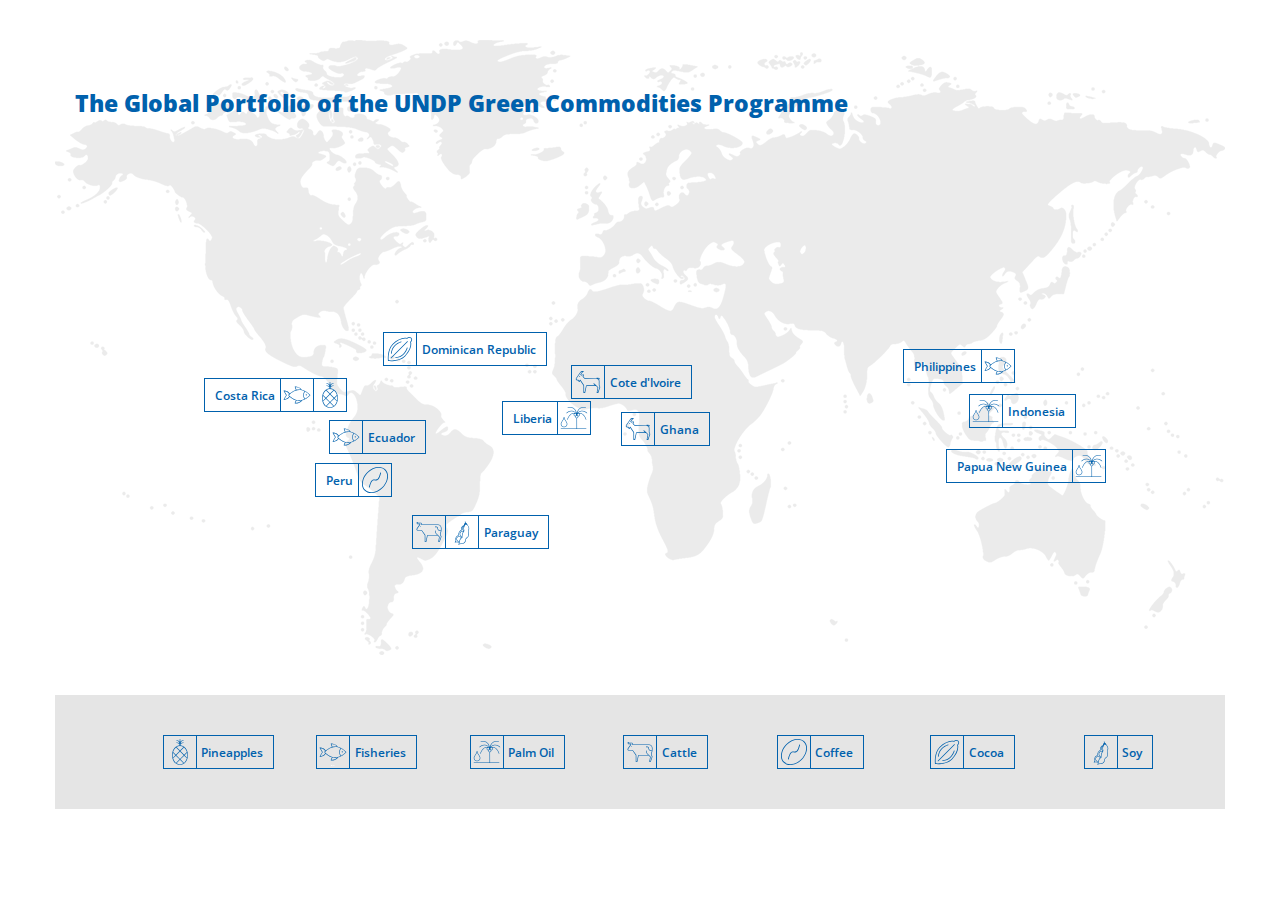
==== gcpmap032019v2/index.html @ 8ef66624 "Latest GCP icons" ====
<!doctype html>
<html class="no-js" lang="en">
<head>
    <meta http-equiv="Content-Type" content="text/html; charset=utf-8" />
    <meta name="Download-Settings" content="['images/']" />
    <!-- Title of the Product  -->
    <title>UNDP - Green Commodities Programme</title>
    <link href="https://fonts.googleapis.com/css?family=Open+Sans:400,600,800" rel="stylesheet">
    <link rel="stylesheet" type="text/css" href="css/map.css" media="screen">
</head>
<body>
    <div id="map-wrapper">
        <header class="map-header">
           <!-- <div class="map-logo-area">
                <img src="images/undp-logo.png" alt="undp">
            </div> -->
            <h1>The Global Portfolio of the UNDP Green Commodities Programme</h1>
        </header>
        <div class="map-holder">
            <div class="map">
                <img src="images/none.gif" width="1170" height="615" usemap="#map" alt="none">
                <ul>
                    <li id="area1">
                        <a target="top" href="http://www.undp.org/content/gcp/en/home/countries-and-commodities/costa-rica-fisheries.html">area1</a>
                    </li>
                    <li id="area2">
                        <a target="top" href="http://www.undp.org/content/gcp/en/home/countries-and-commodities/costa-rica-pineapple.html">area2</a>
                    </li>
                   <!-- <li id="area3">
                        <a target="_blank" href="https://www.google.com/">area3</a>
                    </li> -->
                    <li id="area4">
                        <a target="_blank" href="http://www.undp.org/content/gcp/en/home/countries-and-commodities/Ecuador.html">area4</a>
                    </li>
                    <!--<li id="area5">
                        <a target="_blank" href="https://www.google.com/">area5</a>
                    </li>
                    <li id="area6">
                        <a target="_blank" href="https://www.google.com/">area6</a>
                    </li>
                    <li id="area7">
                        <a target="_blank" href="https://www.google.com/">area7</a>
                    </li>
                    <li id="area8">
                        <a target="_blank" href="https://www.google.com/">area8</a>
                    </li>-->
                    <li id="area9">
                        <a target="top" href="http://www.undp.org/content/gcp/en/home/countries-and-commodities/peru-coffee.html">area9</a>
                    </li>
                    <li id="area10">
                        <a target="top" href="http://www.undp.org/content/gcp/en/home/countries-and-commodities/dominican-republic-cocoa.html">area10</a>
                    </li>
                    <li id="area11">
                        <a target="top" href="http://www.undp.org/content/gcp/en/home/countries-and-commodities/paraguay-beef-and-soy.html">area11</a>
                    </li>
                    <li id="area12">
                        <a target="top" href="http://www.undp.org/content/gcp/en/home/countries-and-commodities/paraguay-beef-and-soy.html">area12</a>
                    </li>
                    <li id="area13">
                        <a target="top" href="http://www.undp.org/content/gcp/en/home/countries-and-commodities/cote-d-ivoire-cocoa.html">area13</a>
                    </li>
                    <!--<li id="area14">
                        <a target="_blank" href="https://www.google.com/">area14</a>
                    </li>-->
                    <li id="area15">
                        <a target="top" href="http://www.undp.org/content/gcp/en/home/countries-and-commodities/liberia-palm-oil.html">area15</a>
                    </li>
                    <li id="area16">
                        <a target="top" href="http://www.undp.org/content/gcp/en/home/countries-and-commodities/ghana-cocoa.html">area16</a>
                    </li>
                    <li id="area17">
                        <a target="_blank" href="http://www.undp.org/content/gcp/en/home/countries-and-commodities/Philippines.html">area17</a>
                    </li>
                    <!--<li id="area18">
                        <a target="_blank" href="http://www.undp.org/content/gcp/en/home/countries-and-commodities/Philippines.html">area18</a>
                    </li>-->
                    <li id="area19">
                        <a target="top" href="http://www.undp.org/content/gcp/en/home/countries-and-commodities/indonesia-palm-oil.html">area19</a>
                    </li>
                    <li id="area20">
                        <a target="top" href="http://www.undp.org/content/gcp/en/home/countries-and-commodities/papua-new-guinea-palm-oil.html">area20</a>
                    </li>
                </ul>
                <map name="map" id="map">
                    <area coords="345,483,21" shape="circle" alt="area1">
                    <area coords="383,482,21" shape="circle" alt="area2">
                   <!-- <area coords="417,569,21" shape="circle" alt="area3">-->
                    <area coords="378,531,22" shape="circle" alt="area4">
                    <!--<area coords="339,572,22" shape="circle" alt="area5">
                    <area coords="301,572,21" shape="circle" alt="area6"> 
                    <area coords="453,622,22" shape="circle" alt="area7">
                    <area coords="412,625,22" shape="circle" alt="area8">-->
                    <!-- CHANGE COORDS HERE-->
                    <area coords="371,627,22" shape="circle" alt="area9">
                    <area coords="561,646,22" shape="circle" alt="area10">
                    <area coords="519,647,22" shape="circle" alt="area11">
                    <area coords="480,434,21" shape="circle" alt="area12">
                    <area coords="694,465,21" shape="circle" alt="area13">
                    <area coords="734,465,22" shape="circle" alt="area14">
                    <area coords="718,518,22" shape="circle" alt="area15">
                    <area coords="800,534,22" shape="circle" alt="area16">
                    <!--Phil--><area coords="1406,482,22" shape="circle" alt="area17">
                    <area coords="1295,455,21" shape="circle" alt="area18">
                    <area coords="1321,520,22" shape="circle" alt="area19">
                    <area coords="1280,522,22" shape="circle" alt="area20">
                </map>
            </div>
        </div>    
        <div class="ico-infos-holder">
            <div class="ico-infos-frame">
               <ul class="ico-infos">
                    <li id="area2">
                        <a>area2</a>
                    </li>
                </ul>
                <ul class="ico-infos">
                    <li id="area1">
                        <a>area1</a>
                    </li>
                </ul>
                <ul class="ico-infos">
                    <li id="area3">
                        <a>area3</a>
                    </li>
                </ul>
                <ul class="ico-infos">
                    <li id="area12">
                        <a>area12</a>
                    </li>
                </ul>
                <ul class="ico-infos">
                    <li id="area5">
                        <a>area5</a>
                    </li>
                </ul> 
                <ul class="ico-infos">
                    <li id="area6">
                        <a>area6</a>
                    </li>
                </ul> 
                <ul class="ico-infos">
                    <li id="area11">
                        <a>area11</a>
                    </li>
                </ul>
            </div>    
        </div>
    </div>
</body>
</html>
---- gcpmap032019v2/css/map.css ----
* {
    margin: 0;
    padding: 0;
    max-height: 1000000px;
    box-sizing: border-box;
}
*:before, *:after {
    box-sizing: border-box;
}
ul, ol, dl, p, h1, h2, h3, h4, h5, h6, address, form, table, blockquote, applet, embed, object, iframe, frameset {
    margin: 0 0 14px;
}
ul{
    margin-left: 50px;
}
ol{
    margin-left: 67px;
}
ul{
    list-style: disc;
}
html, body, div, span, applet, embed, object, iframe, frameset, p, q, blockquote, sub, sup, a, abbr, acronym, font, img, small, center, h1, h2, h3, h4, h5, h6, b, strong, big, u, ins, i, cite, em, var, dfn, address, s, strike, del, dl, dt, dd, ol, ul, li, pre, code, kbd, samp, tt, fieldset, legend, form, label, table, caption, tbody, tfoot, thead, tr, th, td, article, aside, canvas, details, figcaption, figure, footer, header, hgroup, menu, nav, section, summary, time, mark, audio, video {
    border: 0;
    background: none;
}
html {
    box-sizing: border-box;
    font-family: sans-serif;
    -webkit-text-size-adjust: 100%;
    -ms-text-size-adjust: 100%;
    -ms-overflow-style: scrollbar;
    -webkit-tap-highlight-color: transparent
}
body{
    margin:0;
}
img{border:none;}
form,fieldset{
    margin:0;
    padding:0;
    border:none;
}
#map-wrapper{
    overflow: hidden;
    position: relative;
}
.map-header{
    padding: 40px 20px 0;
    z-index: 9999;
    font-family: 'Open Sans', sans-serif;
    width: 1170px;
    position: absolute;
    top: 50px;
    left: 50%;
    margin: 0 0 0 -585px;
}
.map-logo-area{
    float: right;
    margin: 0 10px;
    width: 180px;
}
.ico-infos-holder{
    padding: 0;
    overflow: hidden;
    list-style: none;
    width: auto;
    height: auto;
    padding: 40px 10px;
    background-color: rgba(0,0,0,0.1);
    text-align: center;
    font-family: 'Open Sans', sans-serif;
    margin: 0 auto 40px;
    max-width: 1170px;
}
.ico-infos-holder .ico-infos{
    display: inline-block;
    vertical-align: middle;
    width: 13%;
    padding: 0;
    margin: 0;
    list-style: none;
}
.ico-infos-holder ul li{
    display: inline-block;
    vertical-align: middle;
    position: relative;
    text-indent:-9999em;
    width:34px;
    height:34px;
    border: 1px solid #0061AD;
    padding: 2px;
    font-size: 12px;
    line-height: 15px;
    font-weight: 600;
    white-space: nowrap;
}
.ico-infos-holder ul li a{
    display: block;
    height: 100%;
    overflow:hidden;
    background-repeat:no-repeat;
    background-size: cover;
    background-position: 50% 50%;
    margin: 0 auto;
    cursor: pointer;
}
.ico-infos-holder ul li:hover{
    background: #0061AD;
}
.ico-infos-holder ul li#area1 a{ 
    background-image:url(../images/ico-fisheries.svg); 
    background-position: 0px 0px;
}
.ico-infos-holder ul li#area2 a{ 
    background-image:url(../images/ico-pineapple.svg); 
    background-position: 0px 0px;
}
.ico-infos-holder ul li#area3 a{ 
    background-image:url(../images/ico-palmoil.svg); 
    background-position: 0px 0px;
}
.ico-infos-holder ul li#area5 a{ 
    background-image:url(../images/ico-coffee.svg); 
    background-position: 0px 0px;
}
.ico-infos-holder ul li#area6 a{ 
    background-image:url(../images/ico-cocoa.svg); 
    background-position: 0px 0px;
}
.ico-infos-holder ul li#area12 a{ 
    background-image:url(../images/ico-beef.svg); 
    background-position: 0px 0px;
}
.ico-infos-holder ul li#area11 a{ 
    background-image:url(../images/ico-soy.svg); 
    background-position: 0px 0px;
}
.ico-infos-holder ul li#area12:hover a{
    background-position: 0px -24px;
}
.ico-infos-holder ul li#area6:hover a{
    background-position: 0px -30px;
}
.ico-infos-holder ul li#area5:hover a{
    background-position: 0px -30px;
}
.ico-infos-holder ul li#area1:hover a{
    background-position: 0px -21px;
}
.ico-infos-holder ul li#area3:hover a{
    background-position: 0px -28px;
}
.ico-infos-holder ul li#area2:hover a{
    background-position: 1px -28px;
}
.ico-infos-holder ul li#area11:hover a{
    background-position: 0 -28px;
}

.ico-infos-holder ul li#area3:after{
    content: "Palm Oil";
    position: absolute;
    border: 1px solid #0061AD;
    top: -1px;
    left: 86.7%;
    right: auto;
    z-index: 1;
    color: #0061AD;
    text-indent: initial;
    padding: 9px 10px;
    border-left: none;
    bottom: -1px;
}
.ico-infos-holder ul li#area11:after{
    content: "Soy";
    position: absolute;
    border: 1px solid #0061AD;
    top: -1px;
    left: 86.7%;
    right: auto;
    z-index: 1;
    color: #0061AD;
    text-indent: initial;
    padding: 9px 10px;
    border-left: none;
    bottom: -1px;
}
.ico-infos-holder ul li#area2:after{
    content: "Pineapples";
    position: absolute;
    border: 1px solid #0061AD;
    top: -1px;
    left: 86.7%;
    right: auto;
    z-index: 1;
    color: #0061AD;
    text-indent: initial;
    padding: 9px 10px;
    border-left: none;
    bottom: -1px;
}
.ico-infos-holder .ico-infos li#area12,
.ico-infos-holder .ico-infos li#area2,
.ico-infos-holder .ico-infos li#area1,
.ico-infos-holder .ico-infos li#area6,
.ico-infos-holder .ico-infos li#area11,
.ico-infos-holder .ico-infos li#area3,
.ico-infos-holder .ico-infos li#area5{
    top: inherit;
    left: inherit;
}
.ico-infos-holder .ico-infos li#area5:after{
    content: "Coffee";
    position: absolute;
    border: 1px solid #0061AD;
    top: -1px;
    left: 86.7%;
    right: auto;
    z-index: 1;
    color: #0061AD;
    text-indent: initial;
    padding: 9px 10px 8px;
    border-left: none;
    bottom: -1px;
}
.ico-infos-holder .ico-infos li#area3:after{
    content: "Palm Oil";
    position: absolute;
    border: 1px solid #0061AD;
    top: -1px;
    left: 86.7%;
    right: auto;
    z-index: 1;
    color: #0061AD;
    text-indent: initial;
    padding: 9px 10px 8px;
    border-left: none;
    bottom: -1px;
}
.ico-infos-holder .ico-infos li#area11:after{
    content: "Soy";
    position: absolute;
    border: 1px solid #0061AD;
    top: -1px;
    left: 86.7%;
    right: auto;
    z-index: 1;
    color: #0061AD;
    text-indent: initial;
    padding:9px 10px 8px;
    border-left: none;
    bottom: -1px;
}
.ico-infos-holder .ico-infos li#area6:after{
    content: "Cocoa";
    position: absolute;
    border: 1px solid #0061AD;
    top: -1px;
    left: 86.7%;
    right: auto;
    z-index: 1;
    color: #0061AD;
    text-indent: initial;
    padding: 9px 10px 8px;
    border-left: none;
    bottom: -1px;
}
.ico-infos-holder .ico-infos li#area12:after{
    content: "Cattle";
    position: absolute;
    border: 1px solid #0061AD;
    top: -1px;
    left: 86.7%;
    right: auto;
    z-index: 1;
    color: #0061AD;
    text-indent: initial;
    padding: 9px 10px 8px;
    border-left: none;
    bottom: -1px;
}
.ico-infos-holder .ico-infos li#area2:after{
    content: "Pineapples";
    position: absolute;
    border: 1px solid #0061AD;
    top: -1px;
    left: 86.7%;
    right: auto;
    z-index: 1;
    color: #0061AD;
    text-indent: initial;
    padding: 9px 10px 8px;
    border-left: none;
    bottom: -1px;
}
.ico-infos-holder .ico-infos li#area1:after{
    content: "Fisheries";
    position: absolute;
    border: 1px solid #0061AD;
    top: -1px;
    left: 86.7%;
    right: auto;
    z-index: 1;
    color: #0061AD;
    text-indent: initial;
    padding: 9px 10px 8px;
    border-left: none;
    bottom: -1px;
}
.map-logo-area img{
    width: 100%;
    height: auto;
}
.map-header h1{
    color: #0061AD;
    font-weight: 800;
    font-size: 23px;
    line-height: 27px;
    margin: 0;
}
.map-holder{
    overflow: auto;
}
.map {
    font-family: 'Open Sans', sans-serif;
    width:1170px;
    height:615px;
    margin: 40px auto;
    position:relative;
    background:url(../images/world-map.png) no-repeat;
}
.map img {
    position:absolute;
    top:0;
    left:0;
    z-index:10;
}
.map ul {
    width: 100%;
    height: 100%;
    padding:0;
    margin:0;
    list-style:none;
    position:relative;
    z-index: 99;
}
.map li {
    position:absolute;
    text-indent:-9999em;
    width:34px;
    height:34px;
    /* background-color: #fff; */
    border: 1px solid #0061AD;
    padding: 2px;
    font-size: 12px;
    line-height: 15px;
    font-weight: 600;
    white-space: nowrap;
}
.map li.activestate { display:block;}
.map li a{
    display: block;
    height: 100%;
    overflow:hidden;
    background-repeat:no-repeat;
    background-size: cover;
    background-position: 50% 50%;
    margin: 0 auto;
}
.map li:hover{
    background: #0061AD;
}
.map li#area1 a{ 
    background-image:url(../images/ico-fisheries.svg); 
    background-position:  0 0;
}
.map li#area2 a{ 
    background-image:url(../images/ico-pineapple.svg); 
    background-position:  0 0;
}
.map li#area3 a{ 
    background-image:url(../images/ico-palmoil.svg); 
    background-position:  0 0;
}
.map li#area4 a{ 
    background-image:url(../images/ico-fisheries.svg);
    background-position:  0 0; 
}
.map li#area5 a{ 
    background-image:url(../images/ico-coffee.png);
    background-position:  0 0;
}
.map li#area6 a{ 
    background-image:url(../images/ico-cocoa.png); 
    background-position:  0 0;
}
.map li#area7 a{ 
    background-image:url(../images/ico-palmoil.svg); 
    background-position:  0 0;
}
.map li#area8 a{ 
    background-image:url(../images/ico-cocoa.png); 
    background-position:  0 0;
}
.map li#area9 a{ 
    background-image:url(../images/ico-coffee.svg); 
    background-position:  0 0;
}
.map li#area10 a{ 
    background-image:url(../images/ico-cocoa.svg); 
    background-position:  0 0;
}
.map li#area11 a{ 
    background-image:url(../images/ico-soy.svg); 
    background-position:  0 0;
}
.map li#area12 a{ 
    background-image:url(../images/ico-beef.svg); 
    background-position:  0 0;
}
.map li#area13 a{ 
    background-image:url(../images/ico-cashmere.svg); 
    background-position:  0 0;
}
.map li#area14 a{ 
    background-image:url(../images/ico-palmoil.svg); 
    background-position:  0 0;
}
.map li#area15 a{ 
    background-image:url(../images/ico-palmoil.svg); 
    background-position:  0 0;
}
.map li#area16 a{ 
    background-image:url(../images/ico-cashmere.svg); 
    background-position:  0 0;
}
.map li#area17 a{ 
    background-image:url(../images/ico-fisheries.svg); 
    background-position:  0 0;
}
.map li#area18 a{ 
    background-image:url(../images/ico-fisheries.svg); 
    background-position:  0 0;
}
.map li#area19 a{ 
    background-image:url(../images/ico-palmoil.svg); 
    background-position:  0 0;
}
.map li#area20 a{ 
    background-image:url(../images/ico-palmoil.svg); 
    background-position:  0 0;
}
.map li#area12:hover a{
    background-position: 0px -24px;
}
.map li#area6:hover a{
    background-position: 0px -30px;
}
.map li#area5:hover a{
    background-position: 0px -30px;
}
.map li#area1:hover a{
    background-position: 0px -21px;
}
.map li#area3:hover a{
    background-position: 0px -28px;
}
.map li#area4:hover a,
.map li#area17:hover a{
    background-position: 0px -22px;
}
.map li#area2:hover a{
    background-position: 1px -28px;
}
.map li#area11:hover a{
    background-position: 0 -28px;
}
.map li#area9:hover a{
    background-position: 0 -30px;
}
.map li#area10:hover a{
    background-position: 0 -30px;
}
.map li#area15:hover a,
.map li#area19:hover a{
    background-position: 0 -28px;
}
.map li#area13:hover a,
.map li#area16:hover a,
.map li#area20:hover a{
    background-position: 0 -27px;
}
.map li.activestate { display:block;}
.map li#area1 {
    top: 338px;
    left: 225px;
}
.map li#area1:after{
    content: "Costa Rica";
    position: absolute;
    border: 1px solid #0061AD;
    top: -1px;
    right: 86.7%;
    z-index: 1;
    color: #0061AD;
    text-indent: initial;
    padding: 9px 10px 8.9px;
    border-right: none;
    bottom: -1px;
}
.map li#area2 {   
    top: 338px;
    left: 258px;
}
.map li#area3 {
    top: 409px;
    left: 244px;
    z-index: 3;
}
.map li#area4 {
    top: 380px;
    left: 274px;
    z-index: 4;
}
.map li#area4:after{
    content: "Ecuador";
    position: absolute;
    border: 1px solid #0061AD;
    top: -1px;
    left: 86.7%;
    z-index: 1;
    color: #0061AD;
    text-indent: initial;
    padding: 9px 10px;
    border-left: none;
    bottom: -1px;
}
.map li#area5 {
    top: 409px;
    left: 213px;
    z-index: 2;
}
.map li#area6 {
    top: 409px;
    left: 181px;
    z-index: 1;
}
.map li#area7 {
    top: 453px;
    left: 309px;
    z-index: 3;
}
.map li#area8 {
    top: 453px;
    left: 278px;
    z-index: 2;
}
/*If need to change icon and label coordinates, change in the CSS here after identifying the corresponding area number */
.map li#area9 {
    top: 423px;
    left: 303px;
    z-index: 1;
}

.map li#area9:after{
    content: "Peru";
    position: absolute;
    border: 1px solid #0061AD;
    top: -1px;
    right: 86.7%;
    z-index: 1;
    color: #0061AD;
    text-indent: initial;
    padding: 9px 10px 8px;
    border-right: none;
    bottom: -1px;
}

.map li#area10 {
    top: 292px;
    left: 328px;
    z-index: 1;
}
.map li#area10:after{
    content: "Dominican Republic";
    position: absolute;
    border: 1px solid #0061AD;
    top: -1px;
    left: 86.7%;
    z-index: 1;
    color: #0061AD;
    text-indent: initial;
    padding: 9px 10px;
    border-left: none;
    bottom: -1px;
}
.map li#area11 {
    top: 475px;
    left: 390px;
    z-index: 1;
}
.map li#area11:after{
    content: "Paraguay";
    position: absolute;
    border: 1px solid #0061AD;
    top: -1px;
    left: 86.7%;
    z-index: 1;
    color: #0061AD;
    text-indent: initial;
    padding: 9px 10px 8px;
    border-left: none;
    bottom: -1px;
}
.map li#area12 {
    top: 475px;
    left: 357px;
    z-index: 2;
}
.map li#area13 {
    top: 325px;
    left: 516px;
    z-index: 2;
}
.map li#area13:after{
    content: "Cote d'lvoire";
    position: absolute;
    border: 1px solid #0061AD;
    top: -1px;
    left: 86.7%;
    z-index: 1;
    color: #0061AD;
    text-indent: initial;
    padding: 9px 10px;
    border-left: none;
    bottom: -1px;
}
.map li#area14 {
    top: 325px;
    left: 487px;
    z-index: 1;
}
.map li#area15 {
    top: 361px;
    left: 502px;
    z-index: 1;
}
.map li#area15:after{
    content: "Liberia";
    position: absolute;
    border: 1px solid #0061AD;
    top: -1px;
    right: 86.7%;
    z-index: 1;
    color: #0061AD;
    text-indent: initial;
    padding: 9px 10px;
    border-right: none;
    bottom: -1px;
}
.map li#area16 {
    top: 372px;
    left: 566px;
    z-index: 1;
}
.map li#area16:after{
    content: "Ghana";
    position: absolute;
    border: 1px solid #0061AD;
    top: -1px;
    left: 86.7%;
    z-index: 1;
    color: #0061AD;
    text-indent: initial;
    padding: 9px 10px;
    border-left: none;
    bottom: -1px;
}
.map li#area17 {
    top: 309px;
    right: 210px;
    z-index: 1;
}
.map li#area17:after{
    content: "Philippines";
    position: absolute;
    border: 1px solid #0061AD;
    top: -1px;
    right: 86.7%;
    z-index: 1;
    color: #0061AD;
    text-indent: initial;
    padding: 9px 10px;
    border-right: none;
    bottom: -1px;
}
.map li#area18 {
    top: 354px;
    right: 192px;
    z-index: 2;
}
.map li#area19 {
    top: 354px;
    right: 222px;
    z-index: 1;
}

.map li#area19:after{
    content: "Indonesia";
    position: absolute;
    border: 1px solid #0061AD;
    top: -1px;
    left: 86.7%;
    z-index: 1;
    color: #0061AD;
    text-indent: initial;
    padding: 9px 10px 8.8px;
    border-left: none;
    bottom: -1px;
}

.map li#area20 {
    top: 409px;
    right: 119px;
    z-index: 1;
}
.map li#area20:after{
    content: "Papua New Guinea";
    position: absolute;
    border: 1px solid #0061AD;
    top: -1px;
    right: 86.7%;
    z-index: 1;
    color: #0061AD;
    text-indent: initial;
    padding: 9px 10px;
    border-right: none;
    bottom: -1px;
}
@media screen and (max-width: 1180px) {
    .map-header {
        width: 800px;
        margin: 0 0 0 -400px;
    }
}

@media screen and (max-width: 992px) {
    .ico-infos-frame{
        padding: 0 6rem 0 0;
    }
    .map-header {
        width: 500px;
        margin: 0 0 0 -250px;
    }
    .ico-infos-holder .ico-infos{
        width: 20%;
        margin: 10px 0 10px -4px;
    }
    .ico-infos-holder ul li:after{
        min-width: 80px;
        text-align: center;
    }
}

@media screen and (max-width: 880px) {
    .ico-infos-holder .ico-infos{
        width: 33.3%;
    }
}

@media screen and (max-width: 600px) {
    .ico-infos-holder .ico-infos{
        width: 50%;
    }
    .map-header {
        width: 400px;
        margin: 0 0 0 -200px;
        text-align: center;
    }
    .map-logo-area{
        display: none;
    }
}

@media screen and (max-width: 400px) {
    .ico-infos-frame{
        padding: 0 0 0 1.3rem;
    }
    .ico-infos-holder .ico-infos{
        text-align: left;
    }
    .map-header {
        width: 280px;
        margin: 0 0 0 -140px;
        text-align: center;
    }
}
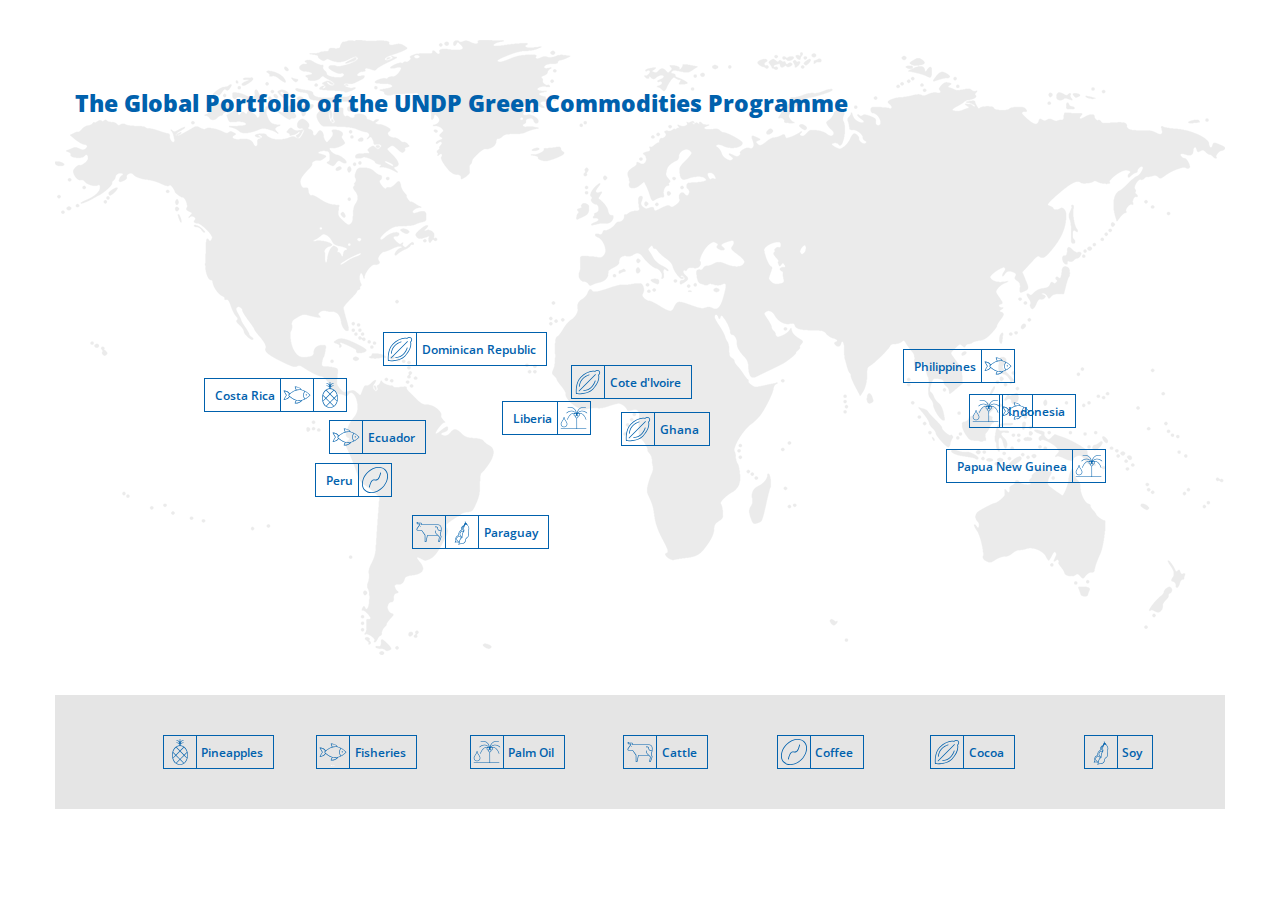
==== commit 857a64e3: "Update index.html" ====
--- a/gcpmap032019v2/index.html
+++ b/gcpmap032019v2/index.html
@@ -71,9 +71,9 @@
                     <li id="area17">
                         <a target="_blank" href="http://www.undp.org/content/gcp/en/home/countries-and-commodities/Philippines.html">area17</a>
                     </li>
-                    <!--<li id="area18">
+                    <li id="area18">
                         <a target="_blank" href="http://www.undp.org/content/gcp/en/home/countries-and-commodities/Philippines.html">area18</a>
-                    </li>-->
+                    </li>
                     <li id="area19">
                         <a target="top" href="http://www.undp.org/content/gcp/en/home/countries-and-commodities/indonesia-palm-oil.html">area19</a>
                     </li>
--- a/gcpmap032019v2/css/map.css
+++ b/gcpmap032019v2/css/map.css
@@ -419,7 +419,7 @@
     background-position:  0 0;
 }
 .map li#area13 a{ 
-    background-image:url(../images/ico-cashmere.svg); 
+    background-image:url(../images/ico-cocoa.svg); 
     background-position:  0 0;
 }
 .map li#area14 a{ 
@@ -431,7 +431,7 @@
     background-position:  0 0;
 }
 .map li#area16 a{ 
-    background-image:url(../images/ico-cashmere.svg); 
+    background-image:url(../images/ico-cocoa.svg); 
     background-position:  0 0;
 }
 .map li#area17 a{ 
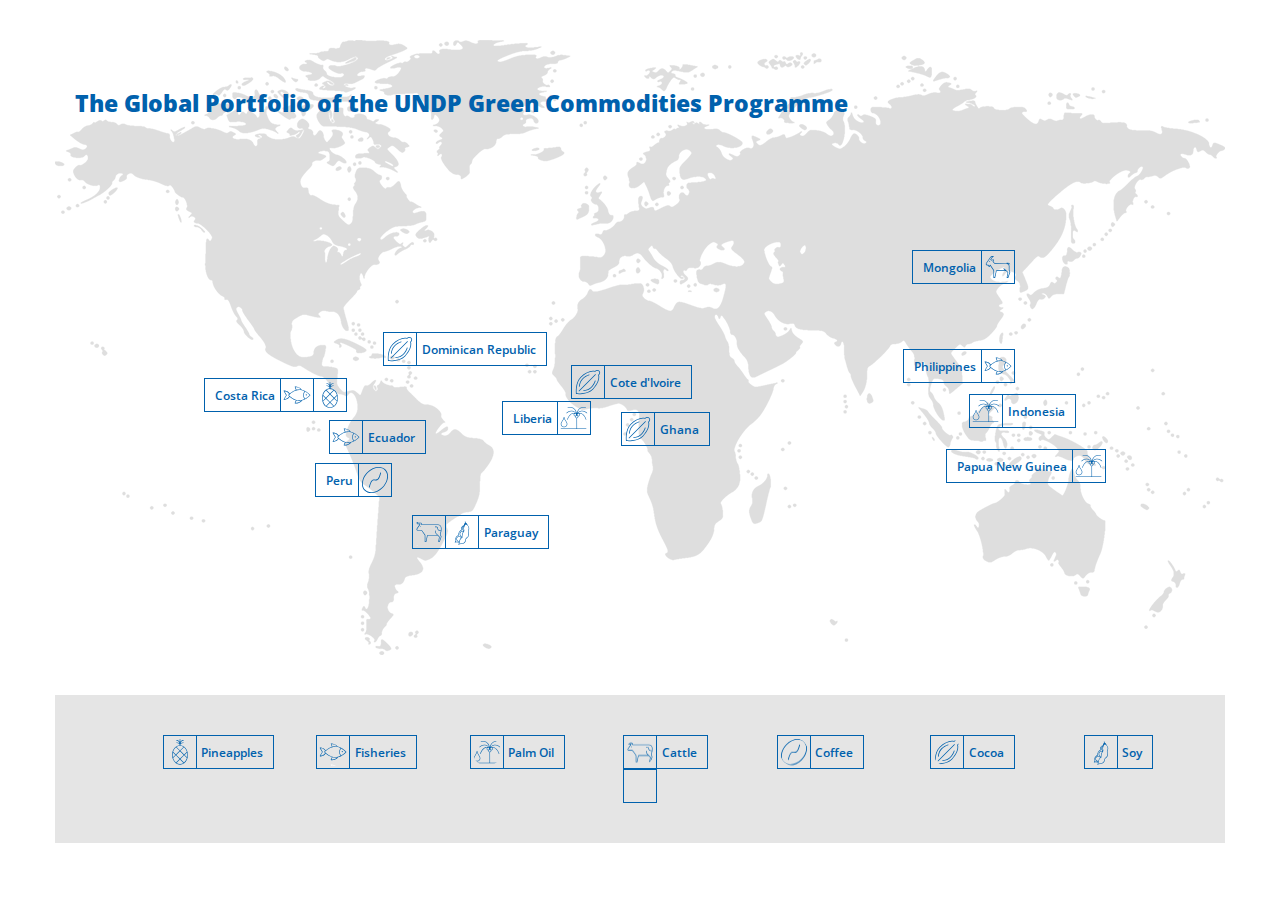
==== commit 202f62f1: "Adding Cashmere" ====
--- a/gcpmap032019v2/index.html
+++ b/gcpmap032019v2/index.html
@@ -27,22 +27,22 @@
                         <a target="top" href="http://www.undp.org/content/gcp/en/home/countries-and-commodities/costa-rica-pineapple.html">area2</a>
                     </li>
                    <!-- <li id="area3">
-                        <a target="_blank" href="https://www.google.com/">area3</a>
+                        <a target="top" href="https://www.google.com/">area3</a>
                     </li> -->
                     <li id="area4">
-                        <a target="_blank" href="http://www.undp.org/content/gcp/en/home/countries-and-commodities/Ecuador.html">area4</a>
+                        <a target="top" href="http://www.undp.org/content/gcp/en/home/countries-and-commodities/Ecuador.html">area4</a>
                     </li>
                     <!--<li id="area5">
-                        <a target="_blank" href="https://www.google.com/">area5</a>
+                        <a target="top" href="https://www.google.com/">area5</a>
                     </li>
                     <li id="area6">
-                        <a target="_blank" href="https://www.google.com/">area6</a>
+                        <a target="top" href="https://www.google.com/">area6</a>
                     </li>
                     <li id="area7">
-                        <a target="_blank" href="https://www.google.com/">area7</a>
+                        <a target="top" href="https://www.google.com/">area7</a>
                     </li>
                     <li id="area8">
-                        <a target="_blank" href="https://www.google.com/">area8</a>
+                        <a target="top" href="https://www.google.com/">area8</a>
                     </li>-->
                     <li id="area9">
                         <a target="top" href="http://www.undp.org/content/gcp/en/home/countries-and-commodities/peru-coffee.html">area9</a>
@@ -60,7 +60,7 @@
                         <a target="top" href="http://www.undp.org/content/gcp/en/home/countries-and-commodities/cote-d-ivoire-cocoa.html">area13</a>
                     </li>
                     <!--<li id="area14">
-                        <a target="_blank" href="https://www.google.com/">area14</a>
+                        <a target="top" href="https://www.google.com/">area14</a>
                     </li>-->
                     <li id="area15">
                         <a target="top" href="http://www.undp.org/content/gcp/en/home/countries-and-commodities/liberia-palm-oil.html">area15</a>
@@ -69,10 +69,10 @@
                         <a target="top" href="http://www.undp.org/content/gcp/en/home/countries-and-commodities/ghana-cocoa.html">area16</a>
                     </li>
                     <li id="area17">
-                        <a target="_blank" href="http://www.undp.org/content/gcp/en/home/countries-and-commodities/Philippines.html">area17</a>
+                        <a target="top" href="http://www.undp.org/content/gcp/en/home/countries-and-commodities/Philippines.html">area17</a>
                     </li>
                     <li id="area18">
-                        <a target="_blank" href="http://www.undp.org/content/gcp/en/home/countries-and-commodities/Philippines.html">area18</a>
+                        <a target="top" href="http://www.undp.org/content/gcp/en/home/countries-and-commodities/mongolia.html">area18</a>
                     </li>
                     <li id="area19">
                         <a target="top" href="http://www.undp.org/content/gcp/en/home/countries-and-commodities/indonesia-palm-oil.html">area19</a>
@@ -143,6 +143,11 @@
                         <a>area11</a>
                     </li>
                 </ul>
+                <ul class="ico-infos">
+                    <li id="area18">
+                        <a>area18</a>
+                    </li>
+                </ul> 
             </div>    
         </div>
     </div>
--- a/gcpmap032019v2/css/map.css
+++ b/gcpmap032019v2/css/map.css
@@ -97,12 +97,13 @@
 .ico-infos-holder ul li a{
     display: block;
     height: 100%;
+    border-radius: 100%;
     overflow:hidden;
     background-repeat:no-repeat;
     background-size: cover;
     background-position: 50% 50%;
     margin: 0 auto;
-    cursor: pointer;
+    
 }
 .ico-infos-holder ul li:hover{
     background: #0061AD;
@@ -145,7 +146,7 @@
     background-position: 0px -30px;
 }
 .ico-infos-holder ul li#area1:hover a{
-    background-position: 0px -21px;
+   
 }
 .ico-infos-holder ul li#area3:hover a{
     background-position: 0px -28px;
@@ -439,7 +440,7 @@
     background-position:  0 0;
 }
 .map li#area18 a{ 
-    background-image:url(../images/ico-fisheries.svg); 
+    background-image:url(../images/ico-cashmere.svg); 
     background-position:  0 0;
 }
 .map li#area19 a{ 
@@ -467,6 +468,9 @@
 }
 .map li#area4:hover a,
 .map li#area17:hover a{
+    background-position: 0px -22px;
+}
+.map li#area18:hover a{
     background-position: 0px -22px;
 }
 .map li#area2:hover a{
@@ -695,9 +699,22 @@
     bottom: -1px;
 }
 .map li#area18 {
-    top: 354px;
-    right: 192px;
+    top: 210px;
+    right: 210px;
     z-index: 2;
+}
+.map li#area18:after{
+    content: "Mongolia";
+    position: absolute;
+    border: 1px solid #0061AD;
+    top: -1px;
+    right: 86.7%;
+    z-index: 1;
+    color: #0061AD;
+    text-indent: initial;
+    padding: 9px 10px;
+    border-right: none;
+    bottom: -1px;
 }
 .map li#area19 {
     top: 354px;
